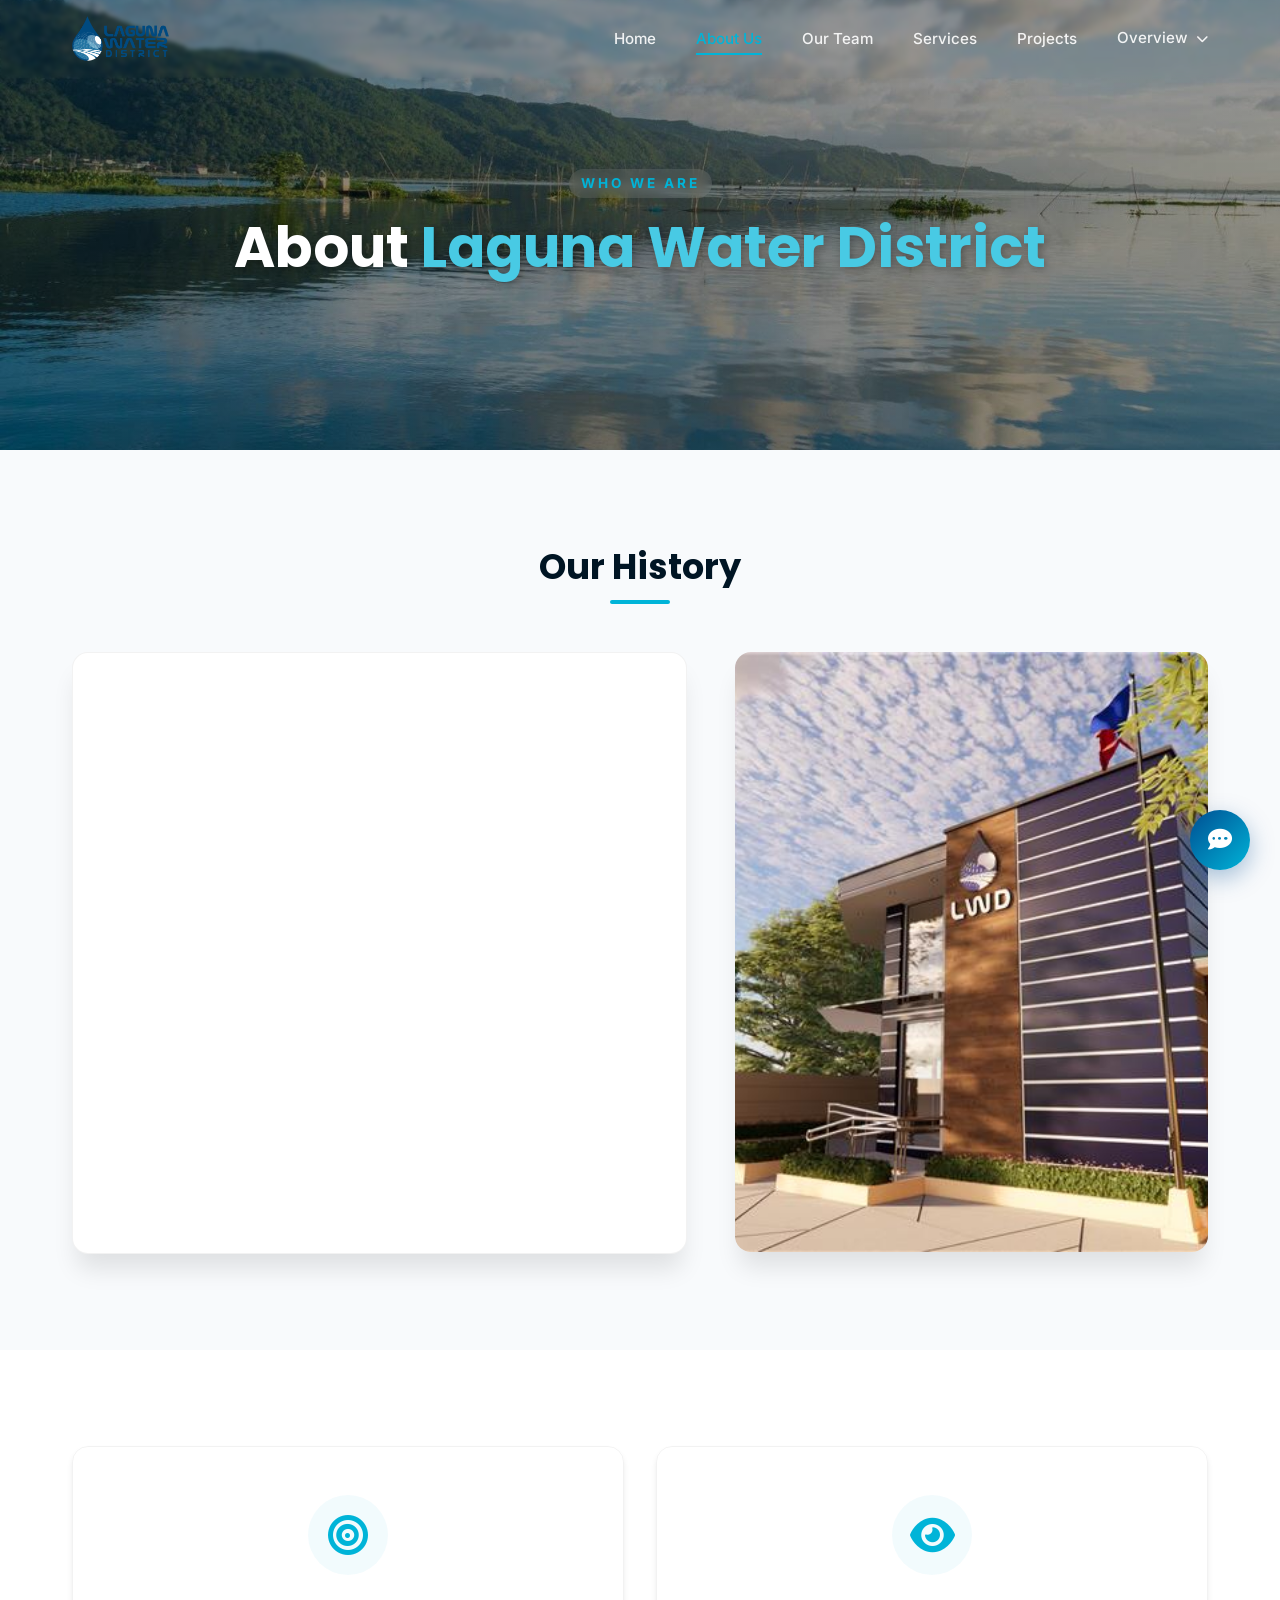
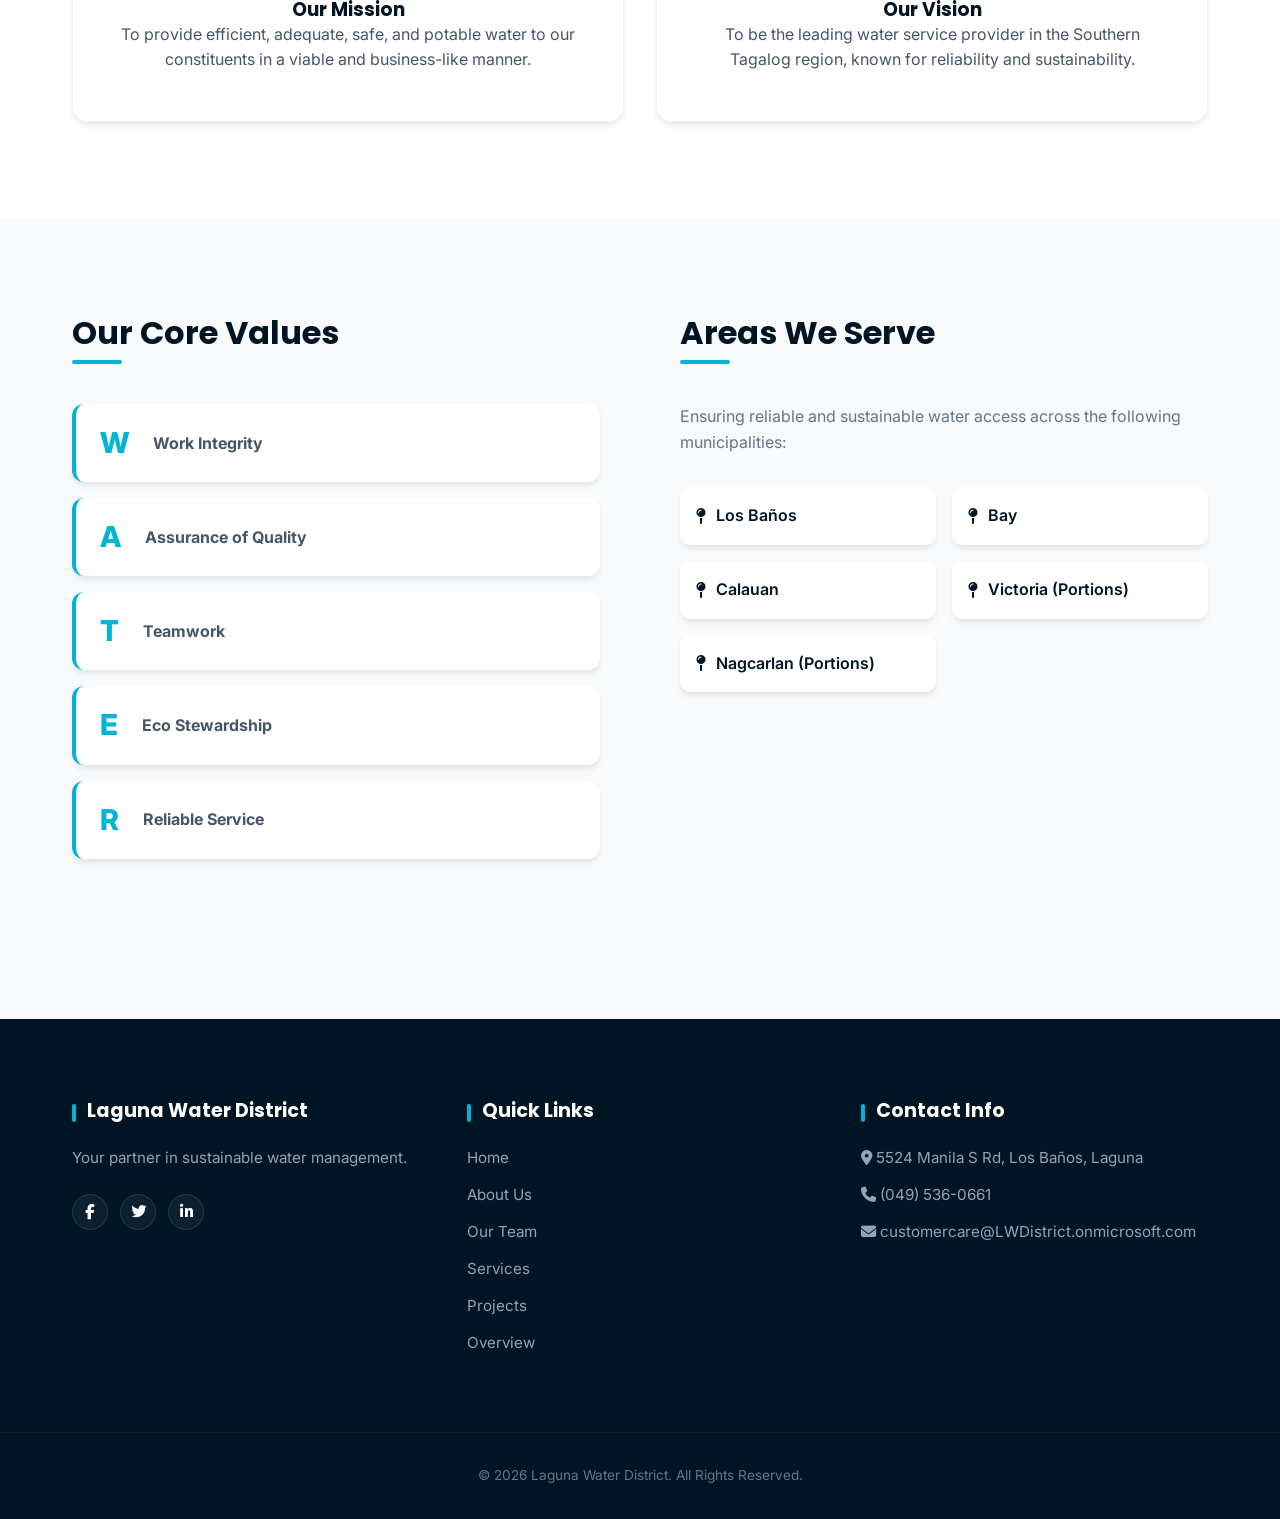
==== about.html @ 4de334b8 "Add files via upload" ====
<!DOCTYPE html>
<html lang="en">
<head>
    <meta charset="UTF-8">
    <meta name="viewport" content="width=device-width, initial-scale=1.0">
    <title>About Us - Laguna Water District</title>
    
    <link rel="preconnect" href="https://fonts.googleapis.com">
    <link rel="preconnect" href="https://fonts.gstatic.com" crossorigin>
    <link href="https://fonts.googleapis.com/css2?family=Inter:wght@300;400;500;600&family=Poppins:wght@500;700&display=swap" rel="stylesheet">
    
    <link rel="stylesheet" href="https://cdnjs.cloudflare.com/ajax/libs/font-awesome/6.4.0/css/all.min.css">
    
    <link rel="stylesheet" href="about.css">
    <link rel="stylesheet" href="chat.css">
    <link rel="icon" type="image/png" href="LWDLOGO.png">
</head>
<body>

    <header>
        <div class="container">
            <a href="index.html" class="logo">
                <img src="LWDLOGO.png" alt="Laguna Water District Logo">
            </a>
            
            <nav>
                <ul class="nav-links">
                    <li><a href="index.html">Home</a></li>
                    <li><a href="about.html" class="active">About Us</a></li>
                    <li><a href="team.html">Our Team</a></li>
                    <li><a href="services.html">Services</a></li>
                    <li><a href="project.html">Projects</a></li>
                    <li class="dropdown">
                        <a href="#" class="dropbtn">Overview <i class="fa-solid fa-chevron-down" style="font-size: 0.8em; margin-left: 4px;"></i></a>
                        <ul class="dropdown-content">
                            <li><a href="overview.html">Citizen's Charter</a></li>
                            <li><a href="resources.html">Certifications & Careers</a></li>
                        </ul>
                    </li>
                </ul>
            </nav>

            <div class="menu-toggle"><i class="fa-solid fa-bars"></i></div>
        </div>
    </header>

    <section class="page-header">
        <div class="container">
            <div class="breadcrumb">Who We Are</div>
            <h1>About <span>Laguna Water District</span></h1>
        </div>
    </section>

    <section class="history-section">
        <div class="container">
            <div class="history-header">
                <h2>Our History</h2>
                <div class="title-line-center"></div>
            </div>
            
            <div class="history-split">
                <div class="pdf-container">
                    <iframe src="Service Obligation.pdf" title="Laguna Water District History"></iframe>
                </div>
                <div class="history-image">
                    <img src="b2.png" alt="LWD History and Office">
                </div>
            </div>
        </div>
    </section>

    <section class="mv-section">
        <div class="container mv-grid">
            <div class="mv-card">
                <div class="mv-icon"><i class="fa-solid fa-bullseye"></i></div>
                <h3>Our Mission</h3>
                <p>To provide efficient, adequate, safe, and potable water to our constituents in a viable and business-like manner.</p>
            </div>
            <div class="mv-card">
                <div class="mv-icon"><i class="fa-solid fa-eye"></i></div>
                <h3>Our Vision</h3>
                <p>To be the leading water service provider in the Southern Tagalog region, known for reliability and sustainability.</p>
            </div>
        </div>
    </section>

    <section class="combined-info-section">
        <div class="container combined-grid">
            
            <div class="values-column">
                <div class="section-title-left">
                    <h2>Our Core Values</h2>
                    <div class="title-line"></div>
                </div>
                <div class="values-compact-list">
                    <div class="value-row">
                        <span class="value-letter">W</span>
                        <div class="value-text"><strong>Work Integrity</strong></div>
                    </div>
                    <div class="value-row">
                        <span class="value-letter">A</span>
                        <div class="value-text"><strong>Assurance of Quality</strong></div>
                    </div>
                    <div class="value-row">
                        <span class="value-letter">T</span>
                        <div class="value-text"><strong>Teamwork</strong></div>
                    </div>
                    <div class="value-row">
                        <span class="value-letter">E</span>
                        <div class="value-text"><strong>Eco Stewardship</strong></div>
                    </div>
                    <div class="value-row">
                        <span class="value-letter">R</span>
                        <div class="value-text"><strong>Reliable Service</strong></div>
                    </div>
                </div>
            </div>

            <div class="service-column">
                <div class="section-title-left">
                    <h2>Areas We Serve</h2>
                    <div class="title-line"></div>
                </div>
                <p class="service-intro">Ensuring reliable and sustainable water access across the following municipalities:</p>
                <div class="scope-grid">
                    <a href="https://www.google.com/maps/place/Los+Baños,+Laguna" target="_blank" class="scope-tag">
                    <i class="fa-solid fa-map-pin"></i> Los Baños
                </a>
                <a href="https://www.google.com/maps/place/Bay,+Laguna" target="_blank" class="scope-tag">
                    <i class="fa-solid fa-map-pin"></i> Bay
                </a>
                <a href="https://www.google.com/maps/place/Calauan,+Laguna" target="_blank" class="scope-tag">
                    <i class="fa-solid fa-map-pin"></i> Calauan
                </a>
                <a href="https://www.google.com/maps/place/Victoria,+Laguna" target="_blank" class="scope-tag">
                    <i class="fa-solid fa-map-pin"></i> Victoria (Portions)
                </a>
                <a href="https://www.google.com/maps/place/Nagcarlan,+Laguna" target="_blank" class="scope-tag">
                    <i class="fa-solid fa-map-pin"></i> Nagcarlan (Portions)
                </a>

                </div>
            </div>

        </div>
    </section>

    <footer>
        <div class="footer-content">
            <div class="footer-col">
                <h4>Laguna Water District</h4>
                <p>Your partner in sustainable water management.</p>
                <div class="socials">
                    <a href="https://www.facebook.com/"><i class="fa-brands fa-facebook-f"></i></a>
                    <a href="https://x.com/"><i class="fa-brands fa-twitter"></i></a>
                    <a href="https://www.linkedin.com/login"><i class="fa-brands fa-linkedin-in"></i></a>
                </div>
            </div>
            <div class="footer-col">
                <h4>Quick Links</h4>
                <a href="index.html">Home</a>
                <a href="about.html">About Us</a>
                <a href="team.html">Our Team</a>
                <a href="services.html">Services</a>
                <a href="project.html">Projects</a>
                <a href="overview.html">Overview</a>
            </div>
            <div class="footer-col">
                <h4>Contact Info</h4>
                <p><i class="fa-solid fa-location-dot"></i> 5524 Manila S Rd, Los Baños, Laguna</p>
                <p><i class="fa-solid fa-phone"></i> (049) 536-0661</p>
                <p><i class="fa-solid fa-envelope"></i> customercare@LWDistrict.onmicrosoft.com</p>
            </div>
        </div>
        <div class="copyright">
            <p>&copy; 2026 Laguna Water District. All Rights Reserved.</p>
        </div>
    </footer>

    <script src="chat.js"></script>
    <script src="chat-loader.js"></script>

    <script>
        const header = document.querySelector('header');
        const menuToggle = document.querySelector('.menu-toggle');
        const navUl = document.querySelector('nav ul');

        // Handle transparent to solid header on scroll
        window.addEventListener('scroll', () => {
            if (window.scrollY > 50) {
                header.classList.add('scrolled');
            } else {
                header.classList.remove('scrolled');
            }
        });

        // Handle mobile menu toggle
        menuToggle.addEventListener('click', () => {
            navUl.classList.toggle('active');
            header.classList.toggle('menu-open'); // Toggles CSS class instead of inline styles
            
            const icon = menuToggle.querySelector('i');
            
            if (navUl.classList.contains('active')) {
                icon.classList.remove('fa-bars');
                icon.classList.add('fa-xmark');
            } else {
                icon.classList.remove('fa-xmark');
                icon.classList.add('fa-bars');
            }
        });
    </script>
</body>
</html>
---- about.css ----
/* =========================================
   1. VARIABLES & GLOBAL RESETS
   ========================================= */
:root {
    --primary: #00509d;       
    --primary-dark: #00296b;
    --secondary: #001524;     
    --accent: #00b4d8;        
    --text-body: #475569;
    --text-dark: #1e293b;
    --text-light: #64748b;
    --white: #ffffff;
    
    --glass: rgba(255, 255, 255, 0.85);
    --shadow-sm: 0 4px 6px -1px rgba(0, 0, 0, 0.1);
    --shadow-md: 0 10px 15px -3px rgba(0, 0, 0, 0.1);
    --shadow-lg: 0 20px 25px -5px rgba(0, 0, 0, 0.1);
    --transition: all 0.3s cubic-bezier(0.4, 0, 0.2, 1);
}

* { box-sizing: border-box; margin: 0; padding: 0; }

body {
    font-family: 'Inter', sans-serif;
    color: var(--text-body);
    background-color: #f8fafc;
    overflow-x: hidden;
    line-height: 1.6;
}

h1, h2, h3, h4 {
    font-family: 'Poppins', sans-serif;
    color: var(--secondary);
    line-height: 1.2;
}

a { text-decoration: none; color: inherit; transition: var(--transition); }
ul { list-style: none; }
img { display: block; max-width: 100%; }

/* =========================================
   2. HEADER & NAV
   ========================================= */
header {
    position: fixed;
    top: 0;
    width: 100%;
    z-index: 1000;
    padding: 1rem 0;
    transition: var(--transition);
    
    /* NEW: Glass blur and border applied at the top */
    background: rgba(255, 255, 255, 0); 
    backdrop-filter: blur(2px);
    -webkit-backdrop-filter: blur(12px); /* Safari support */
    border-bottom: 1px solid rgba(255, 255, 255, 0);
}

header.scrolled {
    /* NEW: Solid white background with no blur/border on scroll */
    background: var(--white);
    backdrop-filter: none;
    -webkit-backdrop-filter: none;
    border-bottom: none; 
    padding: 0.8rem 0;
    box-shadow: var(--shadow-sm);
}

.container {
    max-width: 1200px;
    margin: 0 auto;
    padding: 0 2rem;
}

header .container {
    display: flex;
    align-items: center;
    justify-content: space-between;
}

.logo img { height: 45px; width: auto; }

nav ul { display: flex; gap: 2.5rem; align-items: center; }
nav a {
    font-weight: 500;
    font-size: 0.95rem;
    color: var(--white);
    opacity: 0.9;
    position: relative;
    padding: 5px 0;
}

nav a::after {
    content: '';
    position: absolute;
    width: 0;
    height: 2px;
    bottom: -2px;
    left: 0;
    background: #00b4d8;
    transition: var(--transition);
}

nav a:hover::after, nav a.active::after { width: 100%; }
nav a:hover, nav a.active { opacity: 1; color: #00b4d8; }

header.scrolled nav a { color: var(--secondary); }
header.scrolled nav a:hover, header.scrolled nav a.active { color: var(--primary-dark); }

.menu-toggle { display: none; font-size: 1.5rem; cursor: pointer; color: var(--white); }
header.scrolled .menu-toggle { color: var(--secondary); }

/* --- DROPDOWN MENU STYLES --- */
.dropdown {
    position: relative;
    display: flex;
    align-items: center;
}

.dropdown-content {
    display: none;
    position: absolute;
    top: 100%;
    left: 0;
    background-color: var(--white);
    min-width: 240px;
    box-shadow: var(--shadow-lg);
    border-radius: 8px;
    padding: 0.5rem 0;
    flex-direction: column;
    gap: 0; 
    z-index: 1001;
}

.dropdown:hover .dropdown-content {
    display: flex;
}

.dropdown-content li {
    width: 100%;
}

.dropdown-content a {
    color: var(--secondary) !important; 
    padding: 12px 20px;
    display: block;
    font-size: 0.9rem;
    opacity: 1;
}

.dropdown-content a::after {
    display: none; 
}

.dropdown-content a:hover {
    background-color: #f8fafc;
    color: var(--primary) !important;
}

/* =========================================
   3. PAGE HERO
   ========================================= */
.page-header {
    background: linear-gradient(135deg, rgba(0, 21, 36, 0.5) 0%, rgba(1, 1, 1, 0.4) 50%),
                url('lagunalake.jpeg') center/cover;
    height: 50vh;
    min-height: 400px;
    display: flex;
    align-items: center;
    justify-content: center;
    text-align: center;
    position: relative;
    color: var(--white);
}

.page-header h1 { 
    font-size: 3.5rem; 
    color: var(--white); 
    text-shadow: 2px 2px 10px rgba(0, 0, 0, 0.3);
}
.page-header h1 span { color: #48cae4; }

.breadcrumb { 
    color: var(--accent);
    font-size: 0.85rem;
    text-transform: uppercase;
    letter-spacing: 3px;
    font-weight: 700;
    margin-bottom: 1rem;
    display: inline-block;
    padding: 4px 12px;
    background: rgba(255,255,255,0.1);
    border-radius: 20px;
    backdrop-filter: blur(5px);
}

/* =========================================
   5. HISTORY & MISSION/VISION
   ========================================= */
.history-section { 
    padding: 6rem 0; 
    background: #f8fafc; 
}

.history-header {
    text-align: center;
    margin-bottom: 3rem;
}

.history-header h2 {
    font-size: 2.2rem;
    color: var(--secondary);
}

.title-line-center {
    width: 60px; 
    height: 4px; 
    background: var(--accent); 
    margin: 12px auto 0;
    border-radius: 2px;
}

/* Side-by-Side Layout */
.history-split {
    display: grid;
    grid-template-columns: 1.3fr 1fr; /* PDF gets a bit more width to remain readable */
    gap: 3rem;
    align-items: stretch; /* Forces both columns to be the exact same height */
}

.pdf-container {
    width: 100%;
    background: var(--white);
    border-radius: 16px;
    box-shadow: var(--shadow-lg);
    overflow: hidden; 
    border: 1px solid rgba(0,0,0,0.05);
}

.pdf-container iframe {
    width: 100%;
    height: 600px; /* Fixed height for a clean block look */
    border: none;
    display: block;
}

.history-image {
    width: 100%;
    height: 100%;
}

.history-image img { 
    width: 100%;
    height: 100%;
    max-height: 600px; /* Matches the iframe perfectly */
    object-fit: cover; /* Crops the image gracefully if dimensions don't perfectly match */
    border-radius: 16px; 
    box-shadow: var(--shadow-lg); 
    transition: var(--transition);
}

.history-image img:hover {
    transform: scale(1.02);
}

/* Mission/Vision Styles */
.mv-section { padding: 6rem 0; background: var(--white); }
.mv-grid { display: grid; grid-template-columns: repeat(auto-fit, minmax(300px, 1fr)); gap: 2rem; }
.mv-card { padding: 3rem; border-radius: 16px; text-align: center; border: 1px solid rgba(0,0,0,0.05); box-shadow: var(--shadow-sm); transition: var(--transition); }
.mv-card:hover { transform: translateY(-5px); box-shadow: var(--shadow-md); }
.mv-icon { font-size: 2.5rem; color: var(--accent); margin-bottom: 1.5rem; background: rgba(0, 180, 216, 0.05); width: 80px; height: 80px; border-radius: 50%; display: flex; align-items: center; justify-content: center; margin: 0 auto 1.5rem; }


/* =========================================
   6. COMBINED VALUES & SERVICE
   ========================================= */
.combined-info-section { padding: 6rem 0; background: #f8fafc; }
.combined-grid { display: grid; grid-template-columns: 1fr 1fr; gap: 5rem; align-items: start; }

.section-title-left h2 { font-size: 2rem; color: var(--secondary); margin-bottom: 0.5rem; }
.title-line { width: 50px; height: 4px; background: var(--accent); margin-bottom: 2.5rem; border-radius: 2px; }

/* Values Styles */
.values-compact-list { display: flex; flex-direction: column; gap: 1rem; }
.value-row {
    display: flex; align-items: center; gap: 1.5rem;
    background: var(--white); padding: 1rem 1.5rem;
    border-radius: 12px; box-shadow: var(--shadow-sm);
    transition: var(--transition); border-left: 4px solid #00b4d8;
}
.value-row:hover { transform: translateX(10px); border-left-color: var(--accent); }
.value-letter { font-size: 1.8rem; font-weight: 800; color: #00b4d8; }

/* Service Styles */
.service-intro { margin-bottom: 2rem; color: var(--text-light); }
.scope-grid { display: grid; grid-template-columns: repeat(2, 1fr); gap: 1rem; }
.scope-tag {
    background: var(--white); padding: 1rem; border-radius: 10px;
    font-weight: 600; color: var(--secondary);
    box-shadow: var(--shadow-sm); display: flex; align-items: center; gap: 10px;
}
.scope-tag:hover { border: 1px solid var(--accent); color: var(--primary); transform: translateY(-3px); }

/* =========================================
   7. FOOTER
   ========================================= */
footer {
    background: var(--secondary);
    color: var(--white);
    padding: 5rem 0 2rem;
    margin-top: 4rem;
}

.footer-content {
    max-width: 1200px;
    margin: 0 auto;
    padding: 0 2rem;
    display: grid;
    grid-template-columns: repeat(auto-fit, minmax(250px, 1fr));
    gap: 3rem;
    margin-bottom: 4rem;
}

.footer-col h4 {
    color: var(--white);
    margin-bottom: 1.5rem;
    font-size: 1.2rem;
    position: relative;
    padding-left: 15px;
}

.footer-col h4::before {
    content: '';
    position: absolute;
    left: 0;
    top: 5px;
    height: 18px;
    width: 4px;
    background: var(--accent);
    border-radius: 2px;
}

.footer-col a, .footer-col p {
    color: #94a3b8;
    display: block;
    margin-bottom: 0.8rem;
    font-size: 0.95rem;
    transition: var(--transition);
}

.footer-col a:hover { color: var(--accent); transform: translateX(5px); }

.socials { display: flex; gap: 12px; margin-top: 1.5rem; }

.socials a {
    width: 36px;
    height: 36px;
    background: rgba(255,255,255,0.05);
    display: flex;
    align-items: center;
    justify-content: center;
    border-radius: 50%;
    color: var(--white);
    border: 1px solid rgba(255,255,255,0.1);
    margin-bottom: 0;
}

.socials a:hover {
    background: var(--accent);
    border-color: var(--accent);
    color: var(--secondary);
    transform: translateY(-3px);
}

.copyright {
    text-align: center;
    padding-top: 2rem;
    border-top: 1px solid rgba(255,255,255,0.05);
    color: #64748b;
    font-size: 0.85rem;
}

/* =========================================
   8. RESPONSIVE / MOBILE STYLES
   ========================================= */
@media (max-width: 768px) {
    .menu-toggle { display: block; z-index: 1001; }
    
    /* Smoother Mobile Nav Animation */
    nav > ul.nav-links {
        display: flex;
        position: absolute;
        top: 100%;
        left: 0;
        width: 100%;
        background: var(--white);
        flex-direction: column;
        align-items: stretch; /* Forces children to take up full width */
        padding: 0;
        gap: 0;
        box-shadow: var(--shadow-md);
        border-top: 1px solid #eee;
        
        /* Animation properties */
        clip-path: polygon(0 0, 100% 0, 100% 0, 0 0);
        visibility: hidden;
        transition: clip-path 0.3s ease-in-out, visibility 0.3s;
    }

    nav li {
        width: 100%; /* Ensures the list item spans edge-to-edge */
    }
    
    nav > ul.nav-links.active { 
        clip-path: polygon(0 0, 100% 0, 100% 100%, 0 100%);
        visibility: visible;
    }
    
    nav a { 
        color: var(--secondary) !important; 
        padding: 1.2rem 2rem;
        display: block;
        width: 100%;
        text-align: center; /* Centers the text inside the full-width link */
        border-bottom: 1px solid #f8fafc;
    }
    
    nav a:hover { 
        background: #f1f5f9; 
        color: var(--primary-dark) !important; 
    }
    
    nav a::after { display: none; }

    /* NEW: Highlighting the active page in mobile view */
    nav a.active {
        color: var(--primary) !important;
        background: rgba(0, 80, 157, 0.05); 
        font-weight: 700;
        border-left: 4px solid var(--primary); 
    }

    /* --------------------------------------
       Mobile Flatten Menu Fixes 
       -------------------------------------- */
    .dropdown > a.dropbtn {
        display: none; 
    }
    
    .dropdown {
        width: 100%;
        display: block; 
    }
    
    .dropdown-content {
        display: flex;
        flex-direction: column;
        position: static; 
        box-shadow: none;
        background-color: transparent; 
        width: 100%;
        border-radius: 0;
        padding: 0;
        visibility: visible;
        clip-path: none;
    }
    
    .dropdown-content a {
        padding: 1.2rem 2rem; 
        font-size: 0.95rem;
        text-align: center;
        border-bottom: 1px solid #f8fafc;
    }
    
    /* Class toggled by JS for a clean solid background */
    header.menu-open {
        background: var(--white);
        box-shadow: var(--shadow-sm);
    }
    header.menu-open .menu-toggle i {
        color: var(--primary-dark);
    }
    
    /* Hero Adjustments */
    .page-header h1 { font-size: 2.2rem; }
    .page-header { height: auto; padding: 7rem 1.5rem 4rem; }
    
    /* Unified Grid Resets & Gap Reductions */
    .combined-grid, .scope-grid, .partnership-grid, .mv-grid, .history-split { 
        grid-template-columns: 1fr; 
        gap: 2rem; 
    }

    .history-image img {
        min-height: 300px; /* Smaller image on mobile */
        max-height: 400px;
    }

    .pdf-container iframe {
        height: 500px; /* Slightly shorter PDF on mobile */
    }
    
    /* Unified Section Padding */
    .partnership-section, .mv-section, .combined-info-section, .history-section { 
        padding: 4rem 0; 
    }

    .partner-card, .mv-card {
        padding: 2rem 1.5rem;
    }
}
---- chat.css ----
/* =========================================
   LWD MODERN CHATBOT STYLES - FIXED & CLEANED
   ========================================= */

:root {
    --chat-width: 380px;
    --chat-height: 550px;
    --chat-bg: rgba(255, 255, 255, 0.98);
    --bot-msg-bg: #f1f5f9;
    --user-msg-bg: #004e92; 
    --user-msg-text: #ffffff;
    --primary-blue: #004e92;
    --secondary-blue: #000428;
}

/* --- Floating Chat Bubble --- */
#chat-bubble {
    position: fixed;
    bottom: 30px;
    right: 30px;
    width: 60px;
    height: 60px;
    background: linear-gradient(135deg, var(--primary-blue), #00b4d8);
    border-radius: 50%;
    box-shadow: 0 8px 24px rgba(0, 78, 146, 0.35);
    cursor: pointer;
    display: flex;
    align-items: center;
    justify-content: center;
    z-index: 9999;
    transition: transform 0.3s cubic-bezier(0.175, 0.885, 0.32, 1.27);
}

#chat-bubble:hover { transform: scale(1.1); }

.bubble-icon-bg { font-size: 24px; color: white; }

.pulse-ring {
    position: absolute;
    width: 100%;
    height: 100%;
    border-radius: 50%;
    border: 2px solid #037b9c;
    opacity: 0;
    animation: pulse 2s infinite;
}

/* --- Chat Window --- */
#chat-window {
    position: fixed;
    bottom: 100px;
    right: 30px;
    width: var(--chat-width);
    height: var(--chat-height);
    background: var(--chat-bg);
    backdrop-filter: blur(12px);
    border: 1px solid rgba(0, 0, 0, 0.1);
    border-radius: 20px;
    box-shadow: 0 20px 50px rgba(0, 0, 0, 0.15);
    display: none; /* Controlled by .active class */
    flex-direction: column;
    overflow: hidden;
    z-index: 9998;
    animation: fadeIn 0.3s ease;
}

#chat-window.active {
    display: flex;
}

/* --- Header --- */
.chat-header {
    padding: 15px 20px;
    background: linear-gradient(to right, #00b4d8, var(--secondary-blue));
    color: white;
    display: flex;
    justify-content: space-between;
    align-items: center;
}

.header-content { display: flex; align-items: center; gap: 10px; }

.bot-avatar {
    position: relative;
    width: 35px;
    height: 35px;
    background: white;
    border-radius: 50%;
    padding: 2px;
}

.bot-avatar img { width: 100%; height: 100%; object-fit: contain; border-radius: 50%; }

.online-indicator {
    position: absolute;
    bottom: 0;
    right: 0;
    width: 10px;
    height: 10px;
    background: #10b981;
    border: 2px solid white;
    border-radius: 50%;
}

.bot-info .bot-name { font-weight: 600; font-size: 0.95rem; display: block; }
.bot-info .bot-status { font-size: 0.7rem; opacity: 0.8; display: block; }

.header-actions button {
    background: none;
    border: none;
    color: white;
    cursor: pointer;
    font-size: 1.1rem;
    margin-left: 8px;
    opacity: 0.7;
}
.header-actions button:hover { opacity: 1; }

/* --- Chat Body --- */
.chat-body {
    flex: 1;
    padding: 20px;
    overflow-y: auto;
    display: flex;
    flex-direction: column; /* This ensures vertical stacking */
    gap: 12px;
    scrollbar-width: thin;
}

/* --- MESSAGE WRAPPING FIX --- */
.msg {
    max-width: 85%;            /* Prevents bubble from being too wide */
    padding: 12px 16px;
    border-radius: 18px;
    font-size: 0.9rem;
    line-height: 1.5;
    position: relative;
    
    /* THE FIX FOR VERTICAL WRAPPING */
    word-wrap: break-word;      /* Legacy support */
    overflow-wrap: break-word;  /* Standard modern support */
    white-space: normal;        /* Allows text to wrap onto new lines */
    display: block;             /* Ensures it sits on its own vertical block */
}

.msg.bot {
    align-self: flex-start;
    background: var(--bot-msg-bg);
    color: #1e293b;
    border-bottom-left-radius: 4px;
}

.msg.user {
    align-self: flex-end;
    background: var(--user-msg-bg);
    color: var(--user-msg-text);
    border-bottom-right-radius: 4px;
}

/* --- Suggestions --- */
.suggestions {
    display: flex;
    flex-wrap: wrap;
    gap: 6px;
    margin-top: 5px;
    align-self: flex-start;
}

.suggestions button {
    background: white;
    border: 1px solid var(--primary-blue);
    color: var(--primary-blue);
    padding: 6px 12px;
    border-radius: 20px;
    font-size: 0.8rem;
    cursor: pointer;
    transition: 0.2s;
}

.suggestions button:hover {
    background: var(--primary-blue);
    color: white;
}

/* --- Footer --- */
.chat-footer {
    padding: 15px;
    background: white;
    border-top: 1px solid #eee;
}

.input-container {
    display: flex;
    align-items: center;
    background: #f8fafc;
    border: 1px solid #e2e8f0;
    border-radius: 25px;
    padding: 5px 5px 5px 15px;
}

#chat-input {
    flex: 1;
    border: none;
    background: transparent;
    outline: none;
    padding: 8px 0;
    font-size: 0.9rem;
}

.send-btn {
    width: 35px;
    height: 35px;
    background: var(--primary-blue);
    color: white;
    border: none;
    border-radius: 50%;
    cursor: pointer;
}

.typing {
    font-size: 0.75rem;
    color: #94a3b8;
    margin-bottom: 5px;
    font-style: italic;
}

/* --- Animations --- */
@keyframes fadeIn {
    from { opacity: 0; transform: translateY(10px); }
    to { opacity: 1; transform: translateY(0); }
}

@keyframes pulse {
    0% { transform: scale(1); opacity: 0.6; }
    100% { transform: scale(1.6); opacity: 0; }
}

/* Responsive */
@media (max-width: 480px) {
    #chat-window {
        width: 70%;          /* Don't take up full width */
        height: 50vh;        /* Take up 70% of screen height */
        bottom: 90px;        /* Stay above the bubble */
        right: 5%;           /* Center it slightly */
        border-radius: 20px; /* Keep the rounded corners */
        box-shadow: 0 10px 30px rgba(0, 0, 0, 0.2);
    }
}
.quick-actions {
    display: flex;
    flex-wrap: wrap;
    gap: 8px;
    margin-top: 10px;
}

.quick-actions button {
    background: #ffffff;
    color: #0056b3;
    border: 1px solid #0056b3;
    padding: 6px 12px;
    border-radius: 15px;
    font-size: 0.85rem;
    cursor: pointer;
    transition: all 0.2s ease;
}

.quick-actions button:hover {
    background: #0056b3;
    color: white;
}
.suggestions button {
    border: 1px solid #ddd;
    background-color: #f9f9f9;
    border-radius: 8px;
    transition: background 0.3s;
}

.suggestions button:hover {
    background-color: #e3f2fd;
    border-color: #2196f3;
}
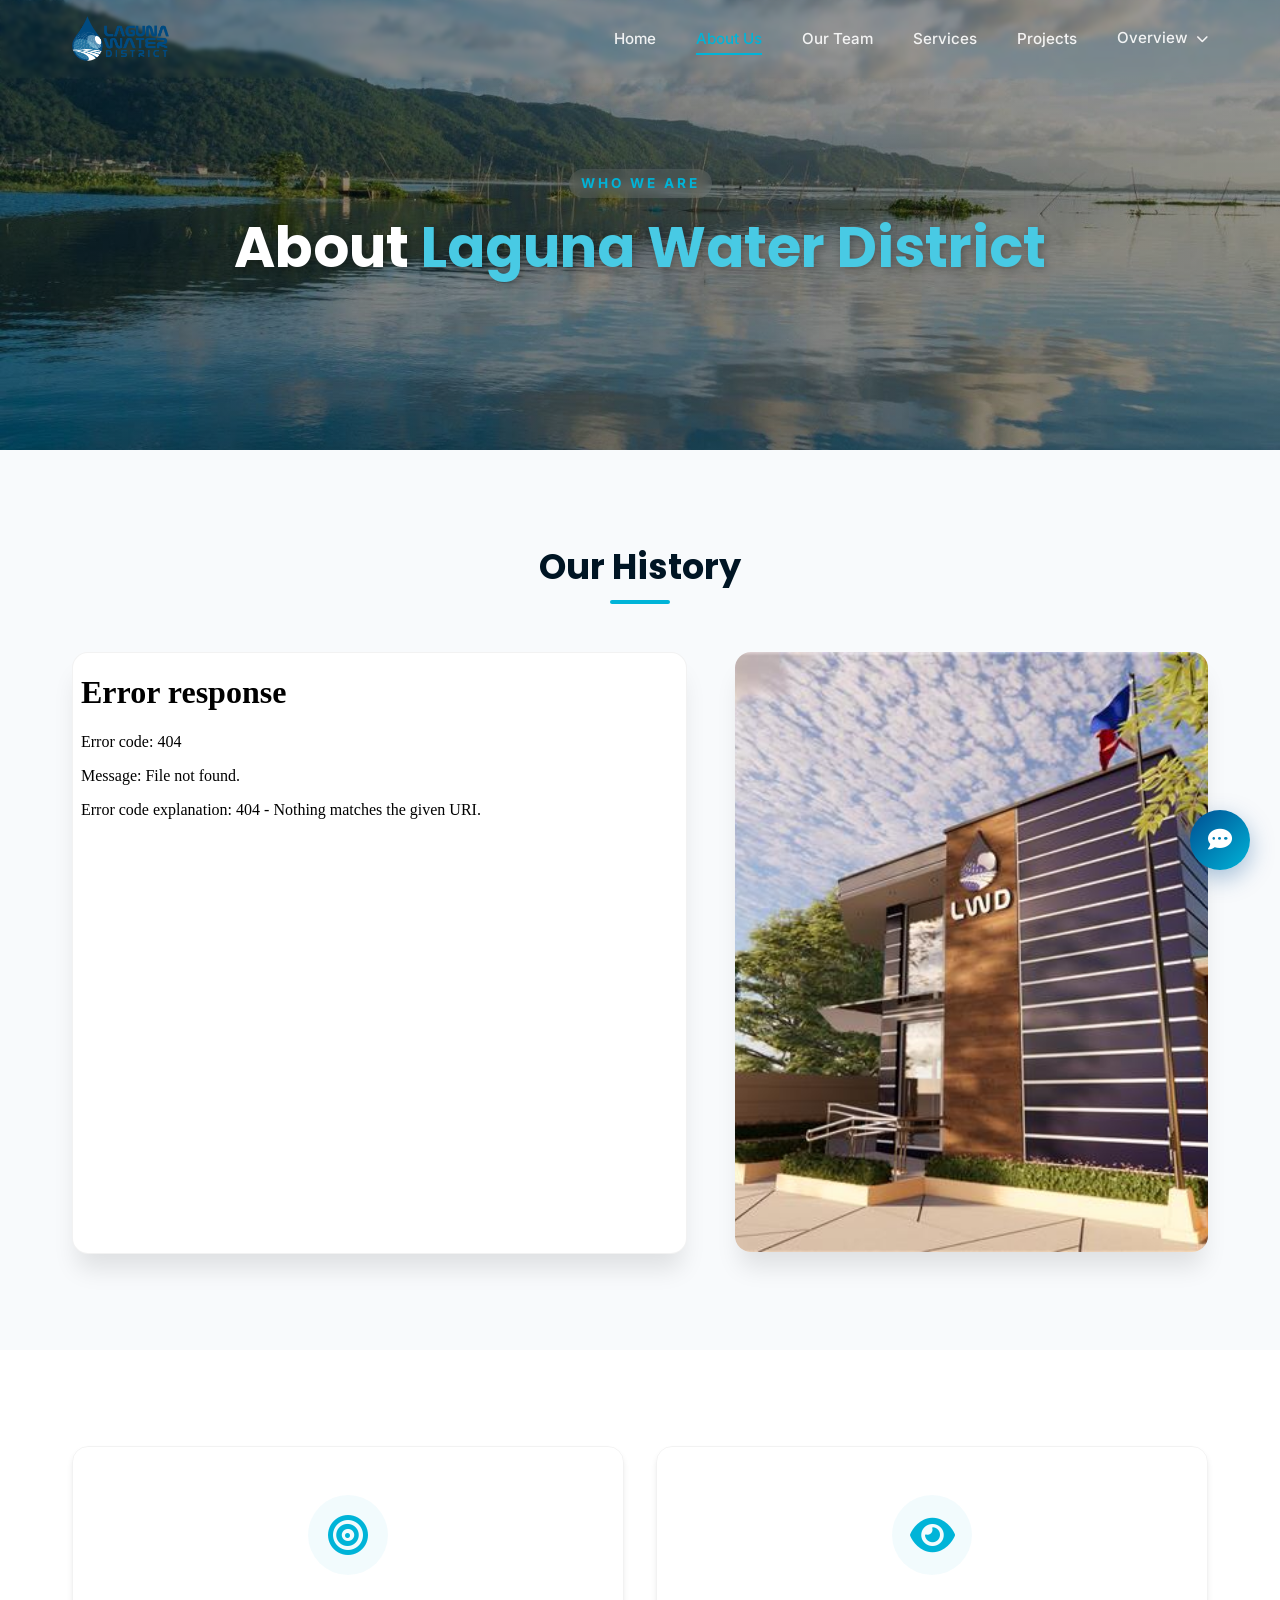
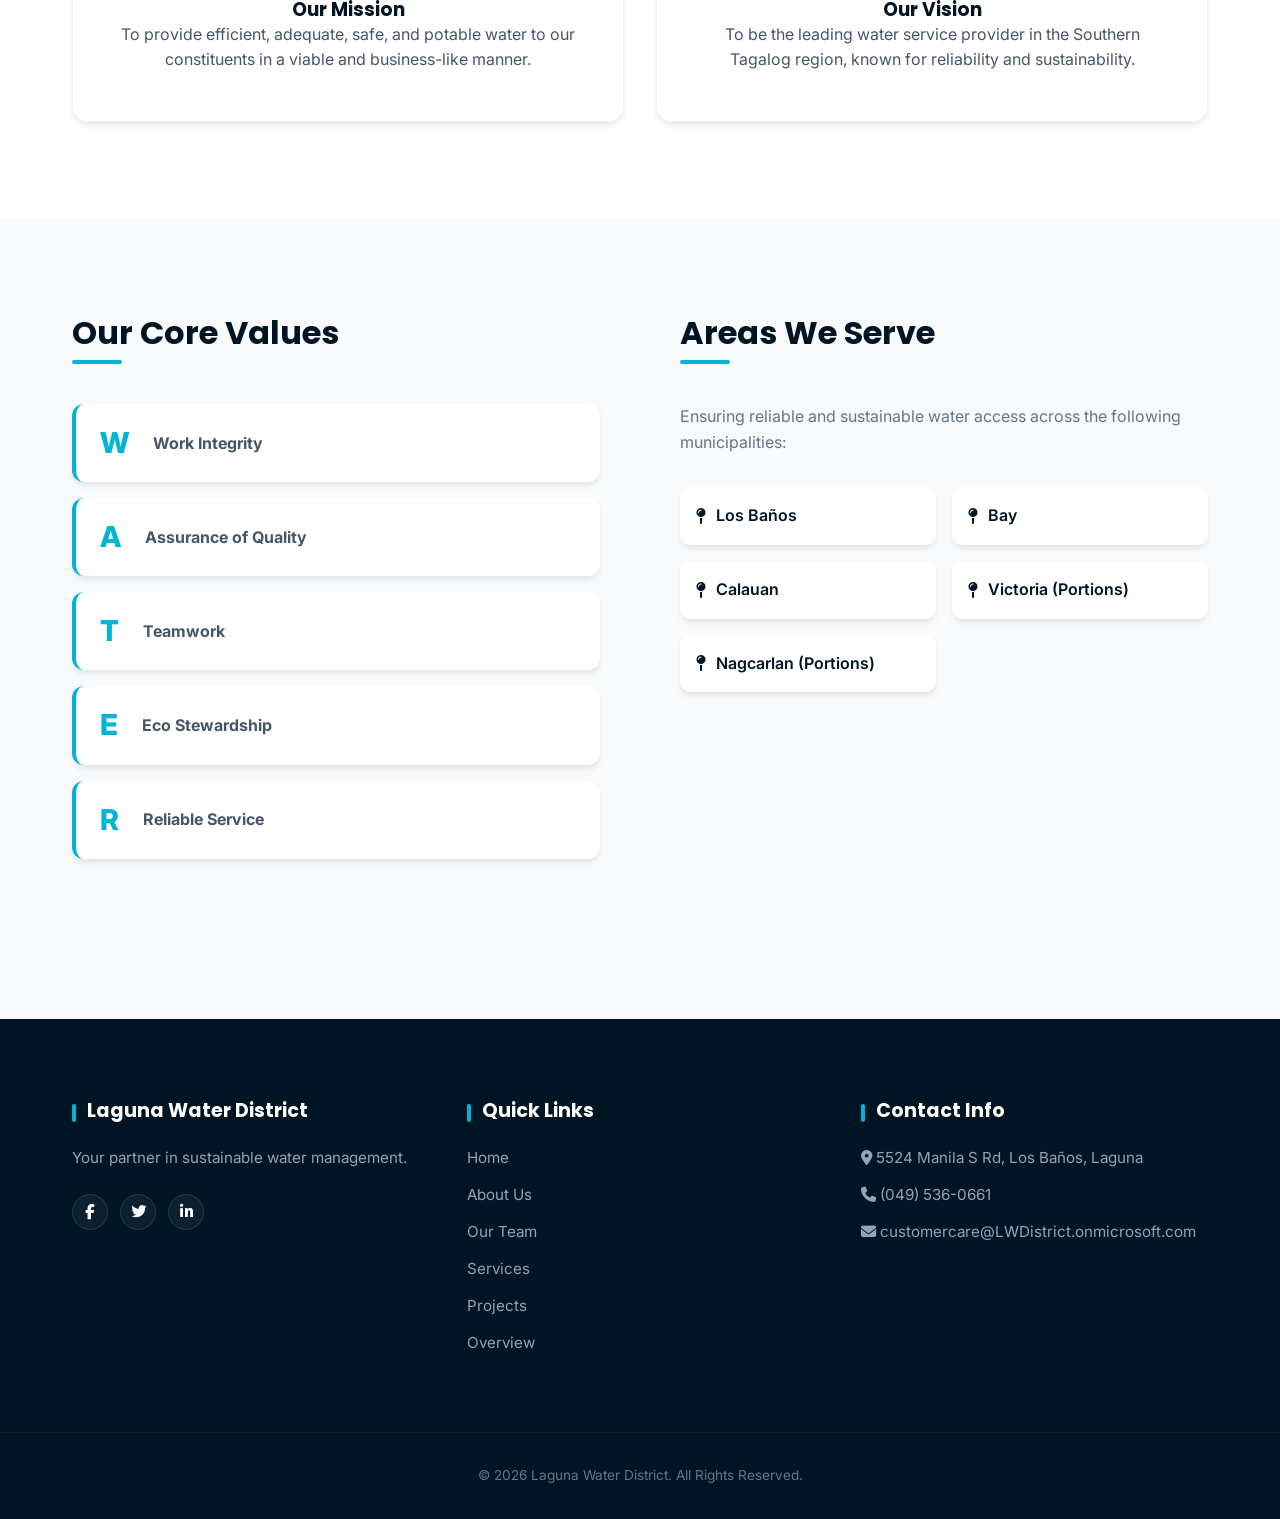
==== commit 603b4432: "Update about.html" ====
--- a/about.html
+++ b/about.html
@@ -60,7 +60,7 @@
             
             <div class="history-split">
                 <div class="pdf-container">
-                    <iframe src="Service Obligation.pdf" title="Laguna Water District History"></iframe>
+                    <iframe src="LWD History.pdf" title="Laguna Water District History"></iframe>
                 </div>
                 <div class="history-image">
                     <img src="b2.png" alt="LWD History and Office">
@@ -211,4 +211,4 @@
         });
     </script>
 </body>
-</html>+</html>
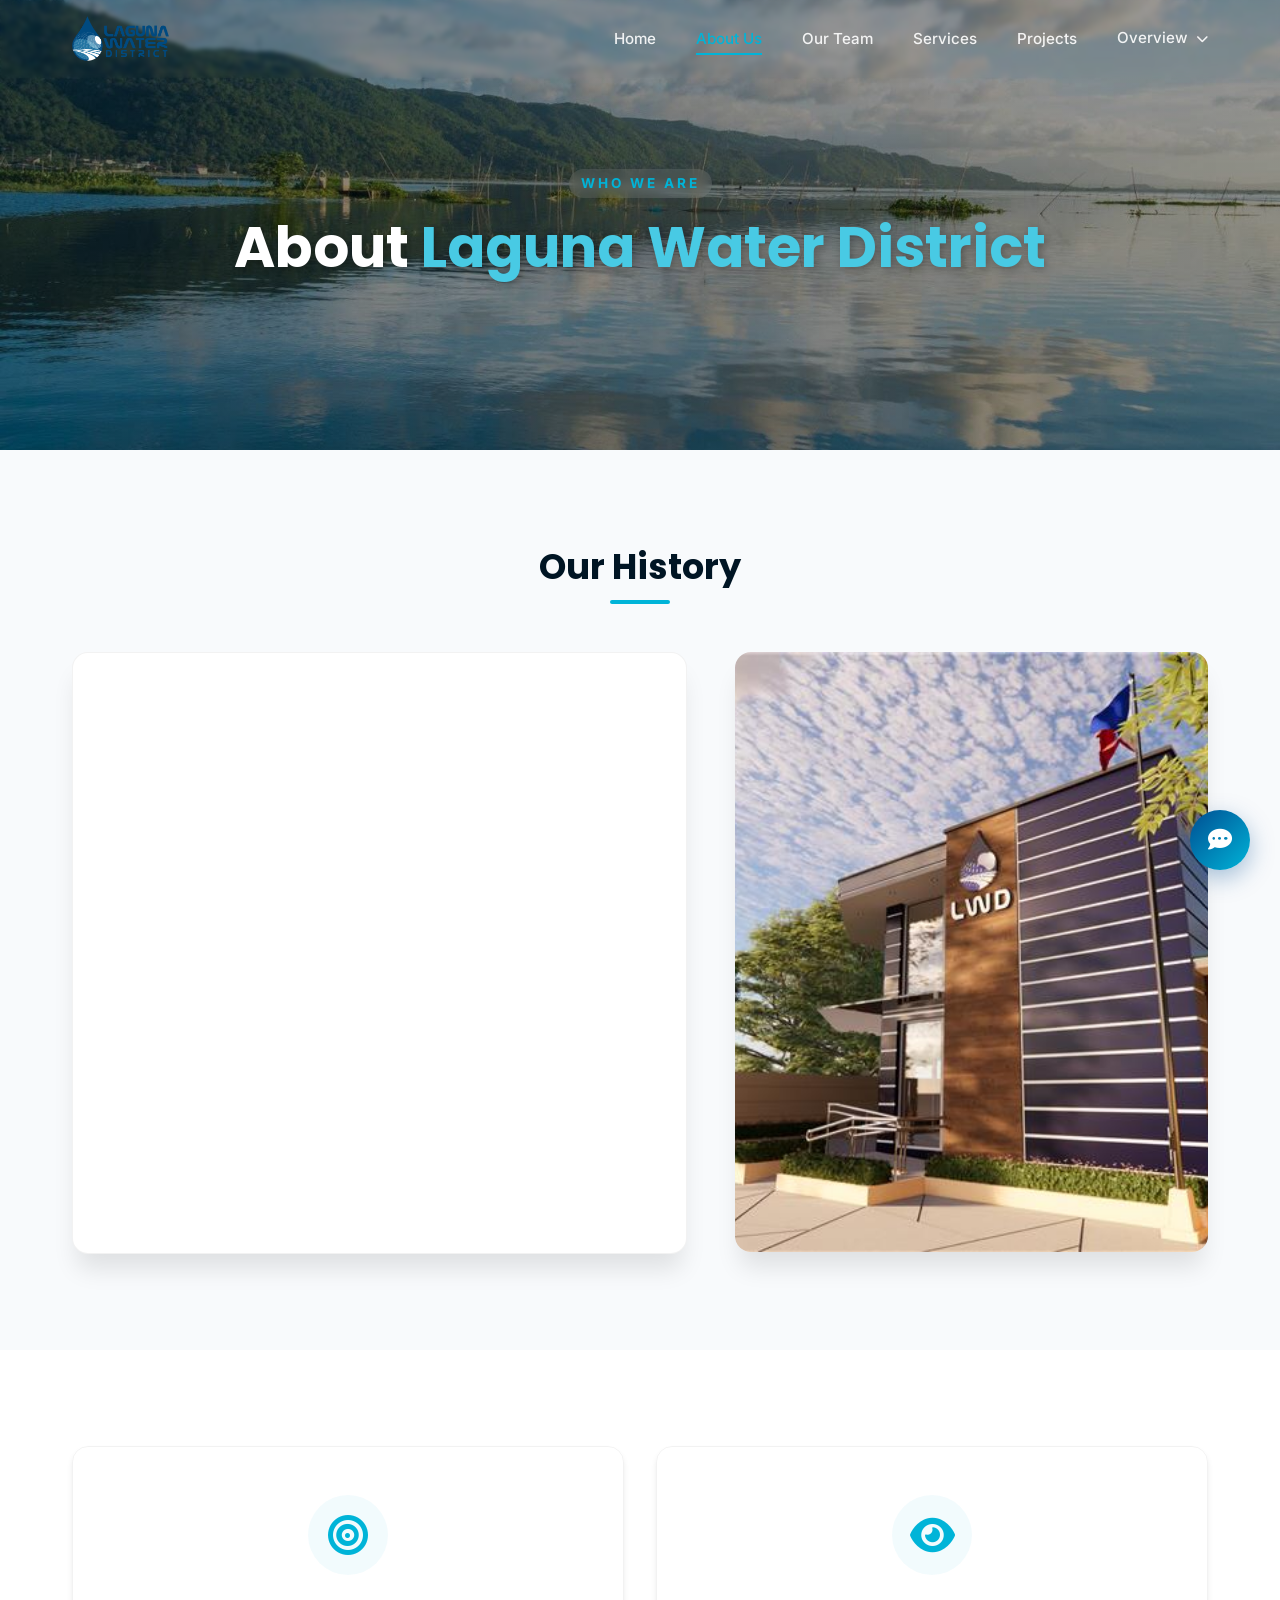
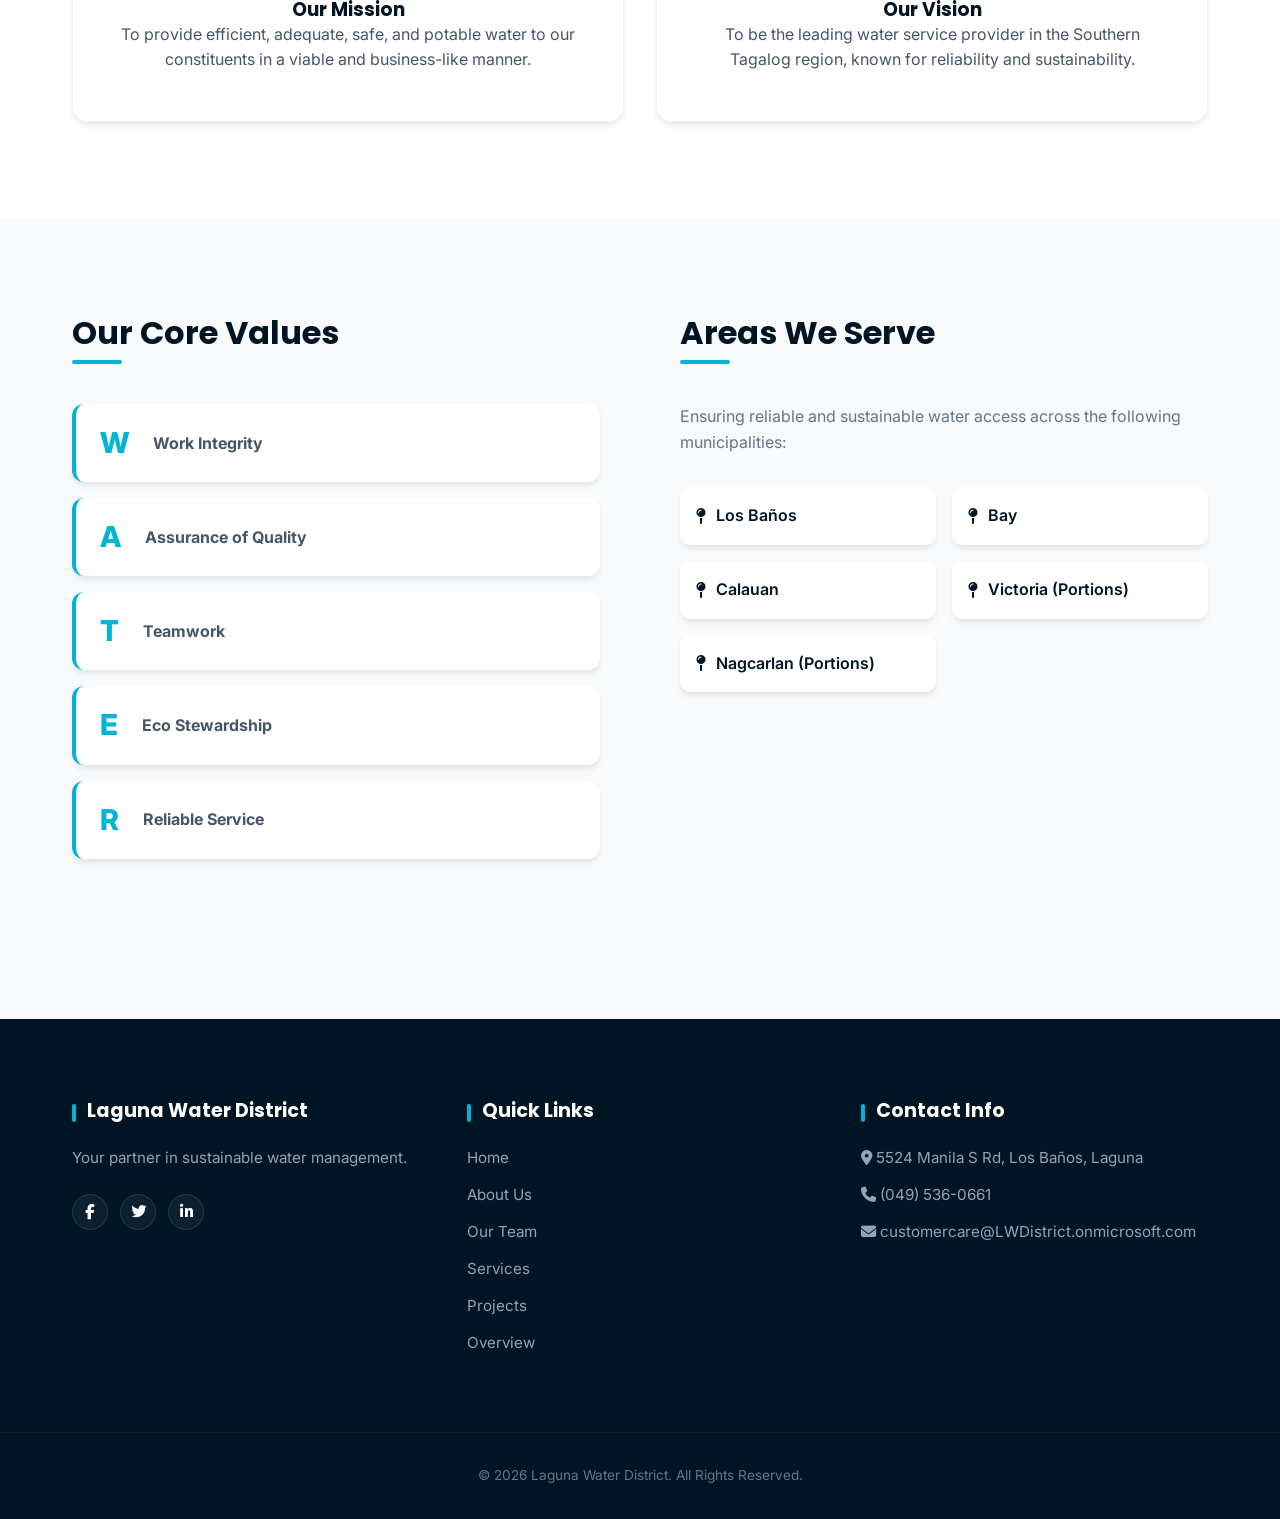
==== commit 0004d388: "Update about.html" ====
--- a/about.html
+++ b/about.html
@@ -151,7 +151,7 @@
                 <h4>Laguna Water District</h4>
                 <p>Your partner in sustainable water management.</p>
                 <div class="socials">
-                    <a href="https://www.facebook.com/"><i class="fa-brands fa-facebook-f"></i></a>
+                    <a href="https://www.facebook.com/profile.php?id=61588415368493"><i class="fa-brands fa-facebook-f"></i></a>
                     <a href="https://x.com/"><i class="fa-brands fa-twitter"></i></a>
                     <a href="https://www.linkedin.com/login"><i class="fa-brands fa-linkedin-in"></i></a>
                 </div>
@@ -212,3 +212,4 @@
     </script>
 </body>
 </html>
+
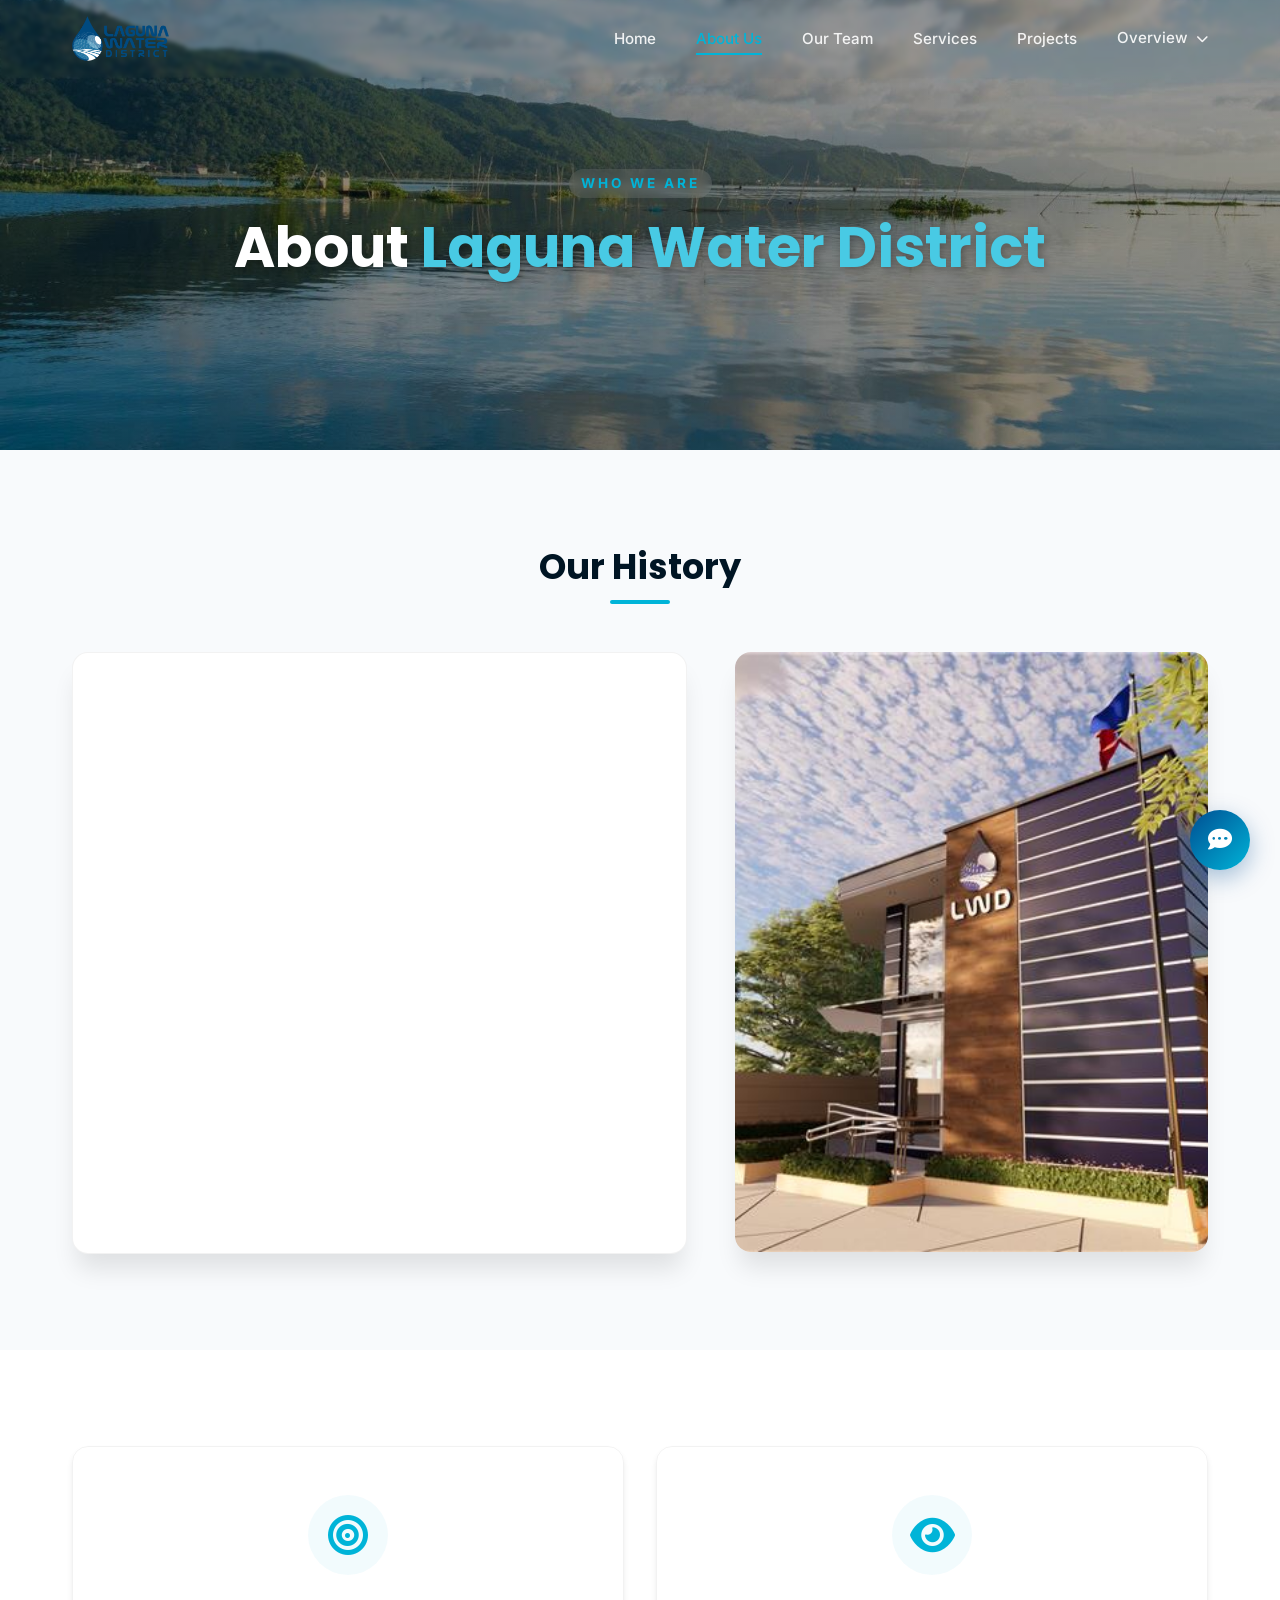
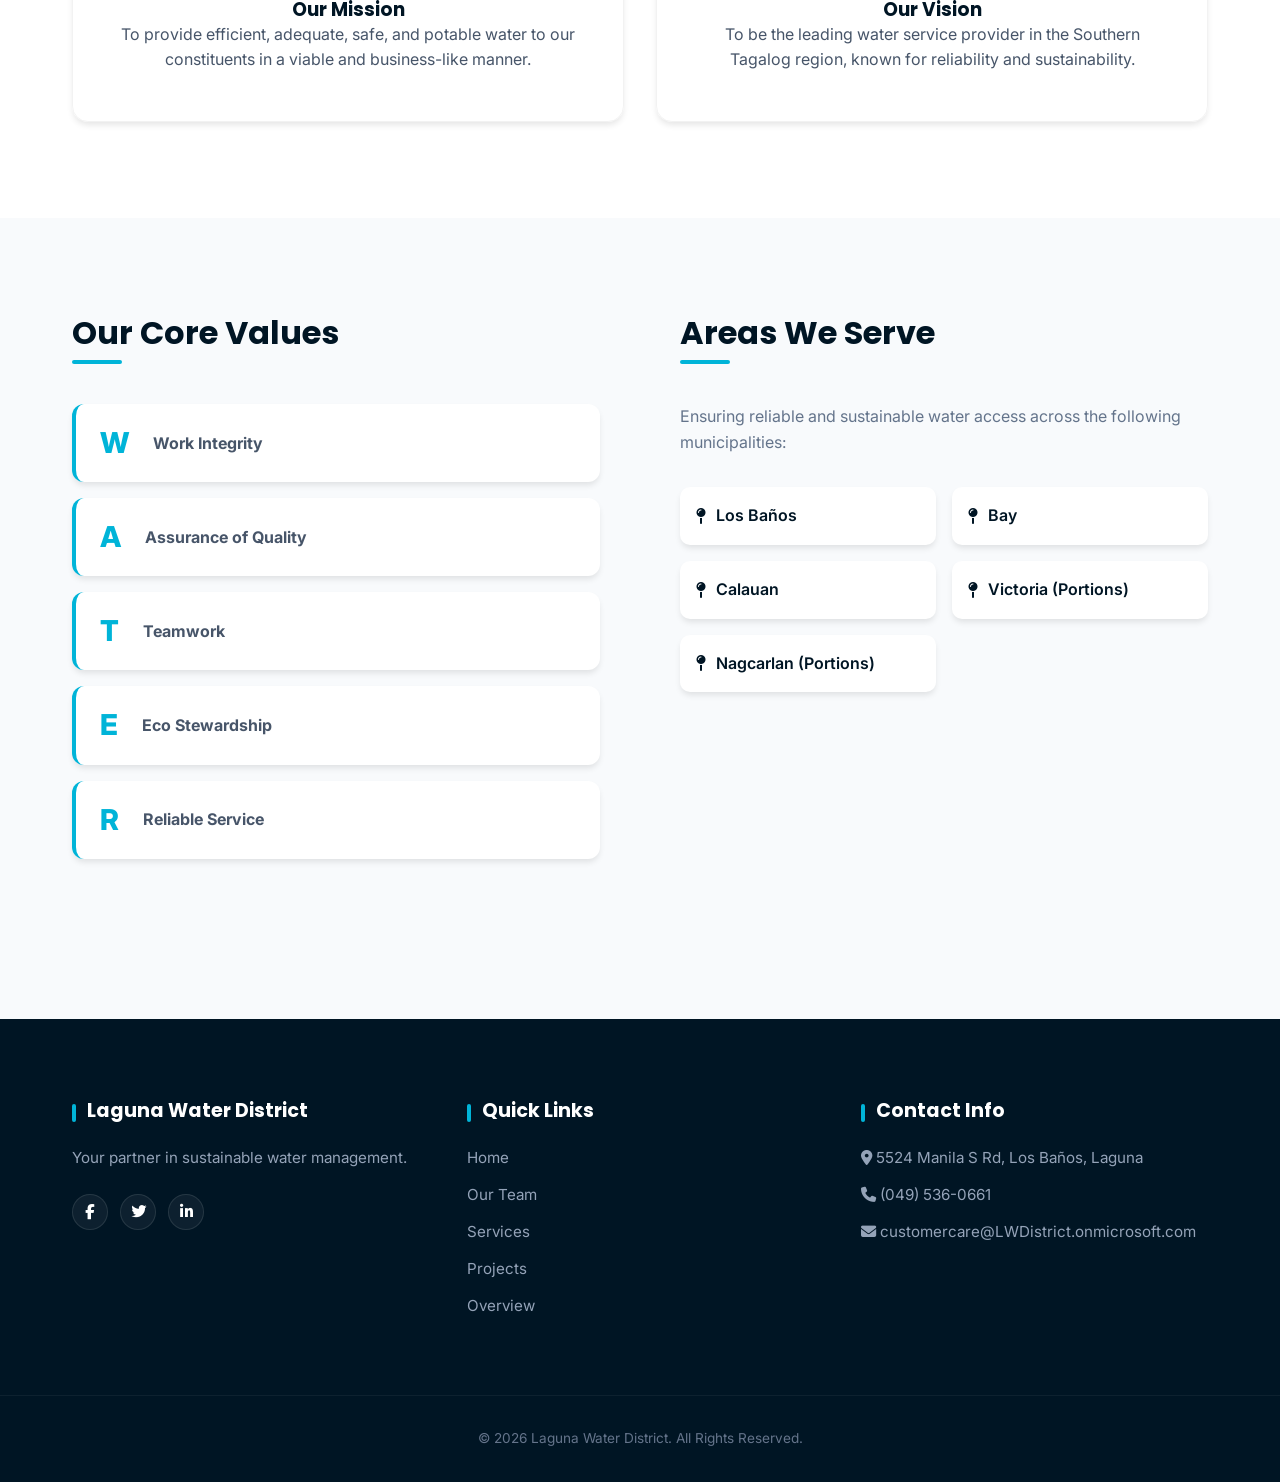
==== commit 99d480e0: "Update about.html" ====
--- a/about.html
+++ b/about.html
@@ -159,7 +159,6 @@
             <div class="footer-col">
                 <h4>Quick Links</h4>
                 <a href="index.html">Home</a>
-                <a href="about.html">About Us</a>
                 <a href="team.html">Our Team</a>
                 <a href="services.html">Services</a>
                 <a href="project.html">Projects</a>
@@ -213,3 +212,4 @@
 </body>
 </html>
 
+
